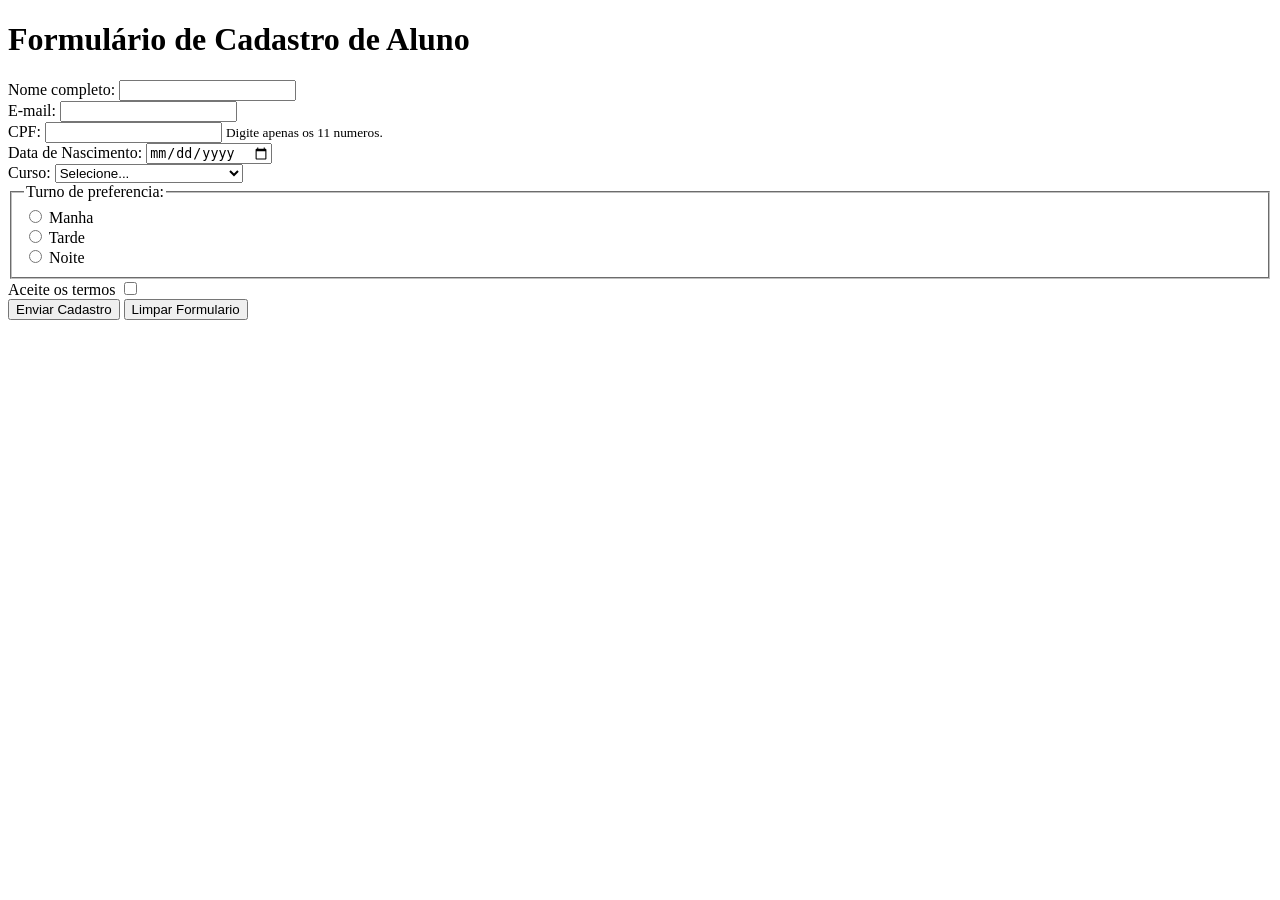
==== lab07_checkpoint/index.html @ 2911170c "primeira versao formulario cadastro aluno" ====
<!DOCTYPE html>
<html lang="pt-BR">
<head>
    <meta charset="UTF-8">
    <meta name="viewport" content="width=device-width, initial-scale=1.0">
    <title>Cadastro de Aluno - Ibmec</title>
</head>
<body>
    <!-- MAIN -->
    <main>
        <h1>Formulário de Cadastro de Aluno</h1>

        <form>          
            <!-- CAMPO: NOME-->
            <label for="nome">Nome completo:</label>
            <input type="text" id="nome" name="nome" required>

            <br>

            <!-- CAMPO: E-MAIL -->
            <label for="email">E-mail:</label>
            <input type="email" id="email" name="email" required>

            <br>

            <!-- CAMPO: CPF-->
            <label for="cpf">CPF:</label>
            <input
                type="text"
                id="cpf"
                name="cpf"
                inputmode="numeric"
                pattern="[0-9]{11}"
                aria-describedby="dica-cpf"
                required>
            <small id="dica-cpf">Digite apenas os 11 numeros.</small>

            <br>

            <!-- CAMPO: DATA DE NASCIMENTO -->
            <label for="data-nascimento">Data de Nascimento:</label>
            <input type="date" id="data-nascimento" name="data_nascimento" required>


            <br>

            <!-- CAMPO: CURSO -->
            <label for="curso">Curso:</label>
            <select>
                <option value="">Selecione...</option>
                <option value="ciencia-dados">Ciencia de Dados</option>
                <option value="eng-computacao">Engenharia de Computacao</option>
                <option value="eng-software">Engenharia de Software</option>
            </select>

            <!-- CAMPO: SELECIONAR TURNO -->
            <fieldset>
                <legend>Turno de preferencia:</legend>
                
                <label for="turno-manha">
                    <input 
                        type="radio" 
                        id="turno-manha" 
                        name="turno" 
                        value="manha" 
                        required>
                    Manha
                </label>
                    
                <br>

                <label for="turno-tarde">
                    <input 
                        type="radio" 
                        id="turno-tarde" 
                        name="turno" 
                        value="tarde" 
                        required>
                    Tarde
                </label>
                
                <br>

                <label for="turno-noite">
                    <input 
                        type="radio" 
                        id="turno-noite" 
                        name="turno" 
                        value="noite" 
                        required>
                    Noite
                </label>               
            </fieldset>

            <!-- CAMPO: ACEITE DOS TERMOS -->
            <label for="aceite-termos">Aceite os termos</label>
            <input type="checkbox" id="aceite-termos" name="aceite_termos" required>

            <br>

            <button type="submit">Enviar Cadastro</button>
            <button type="reset">Limpar Formulario</button>
        </form>
    </main>
</body>
</html>
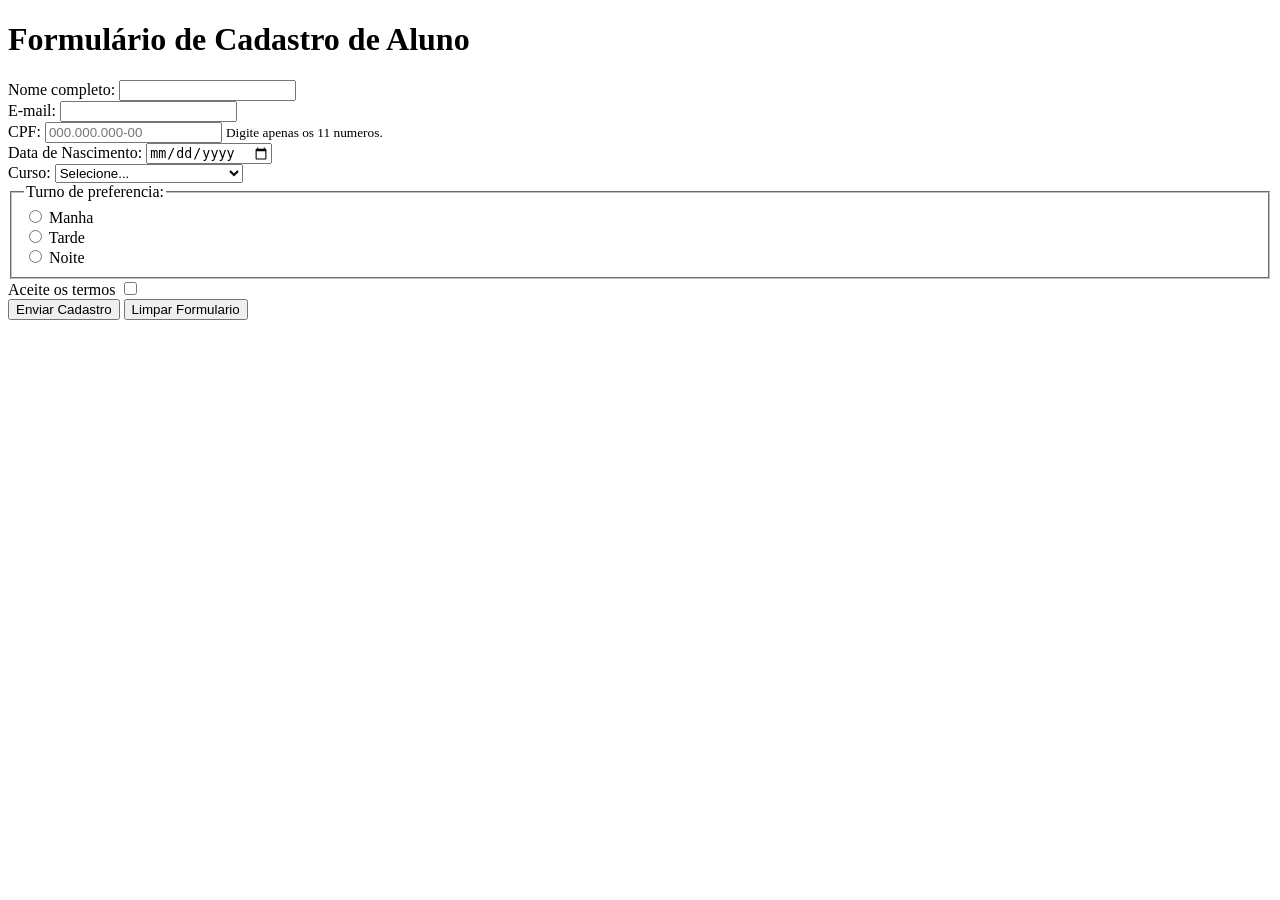
==== commit 6d4e487e: "segunda versao formulario cadastro aluno" ====
--- a/lab07_checkpoint/index.html
+++ b/lab07_checkpoint/index.html
@@ -6,11 +6,9 @@
     <title>Cadastro de Aluno - Ibmec</title>
 </head>
 <body>
-    <!-- MAIN -->
     <main>
         <h1>Formulário de Cadastro de Aluno</h1>
-
-        <form>          
+        <form action="/cadastro" method="post">          
             <!-- CAMPO: NOME-->
             <label for="nome">Nome completo:</label>
             <input type="text" id="nome" name="nome" required>
@@ -25,14 +23,7 @@
 
             <!-- CAMPO: CPF-->
             <label for="cpf">CPF:</label>
-            <input
-                type="text"
-                id="cpf"
-                name="cpf"
-                inputmode="numeric"
-                pattern="[0-9]{11}"
-                aria-describedby="dica-cpf"
-                required>
+            <input type="text" id="cpf" name="cpf" inputmode="numeric" pattern="[0-9]{11}" placeholder="000.000.000-00" aria-describedby="dica-cpf" required>
             <small id="dica-cpf">Digite apenas os 11 numeros.</small>
 
             <br>
@@ -40,7 +31,6 @@
             <!-- CAMPO: DATA DE NASCIMENTO -->
             <label for="data-nascimento">Data de Nascimento:</label>
             <input type="date" id="data-nascimento" name="data_nascimento" required>
-
 
             <br>
 
@@ -55,41 +45,13 @@
 
             <!-- CAMPO: SELECIONAR TURNO -->
             <fieldset>
-                <legend>Turno de preferencia:</legend>
-                
-                <label for="turno-manha">
-                    <input 
-                        type="radio" 
-                        id="turno-manha" 
-                        name="turno" 
-                        value="manha" 
-                        required>
-                    Manha
-                </label>
-                    
-                <br>
-
-                <label for="turno-tarde">
-                    <input 
-                        type="radio" 
-                        id="turno-tarde" 
-                        name="turno" 
-                        value="tarde" 
-                        required>
-                    Tarde
-                </label>
-                
-                <br>
-
-                <label for="turno-noite">
-                    <input 
-                        type="radio" 
-                        id="turno-noite" 
-                        name="turno" 
-                        value="noite" 
-                        required>
-                    Noite
-                </label>               
+                <legend>Turno de preferencia:</legend> 
+                <input type="radio" id="turno-manha" name="turno" value="manha" required>
+                <label for="turno-manha">Manha</label><br>
+                <input type="radio" id="turno-tarde" name="turno" value="tarde" required>
+                <label for="turno-tarde">Tarde</label><br>
+                <input type="radio" id="turno-noite" name="turno" value="noite" required>         
+                <label for="turno-noite">Noite</label><br>
             </fieldset>
 
             <!-- CAMPO: ACEITE DOS TERMOS -->
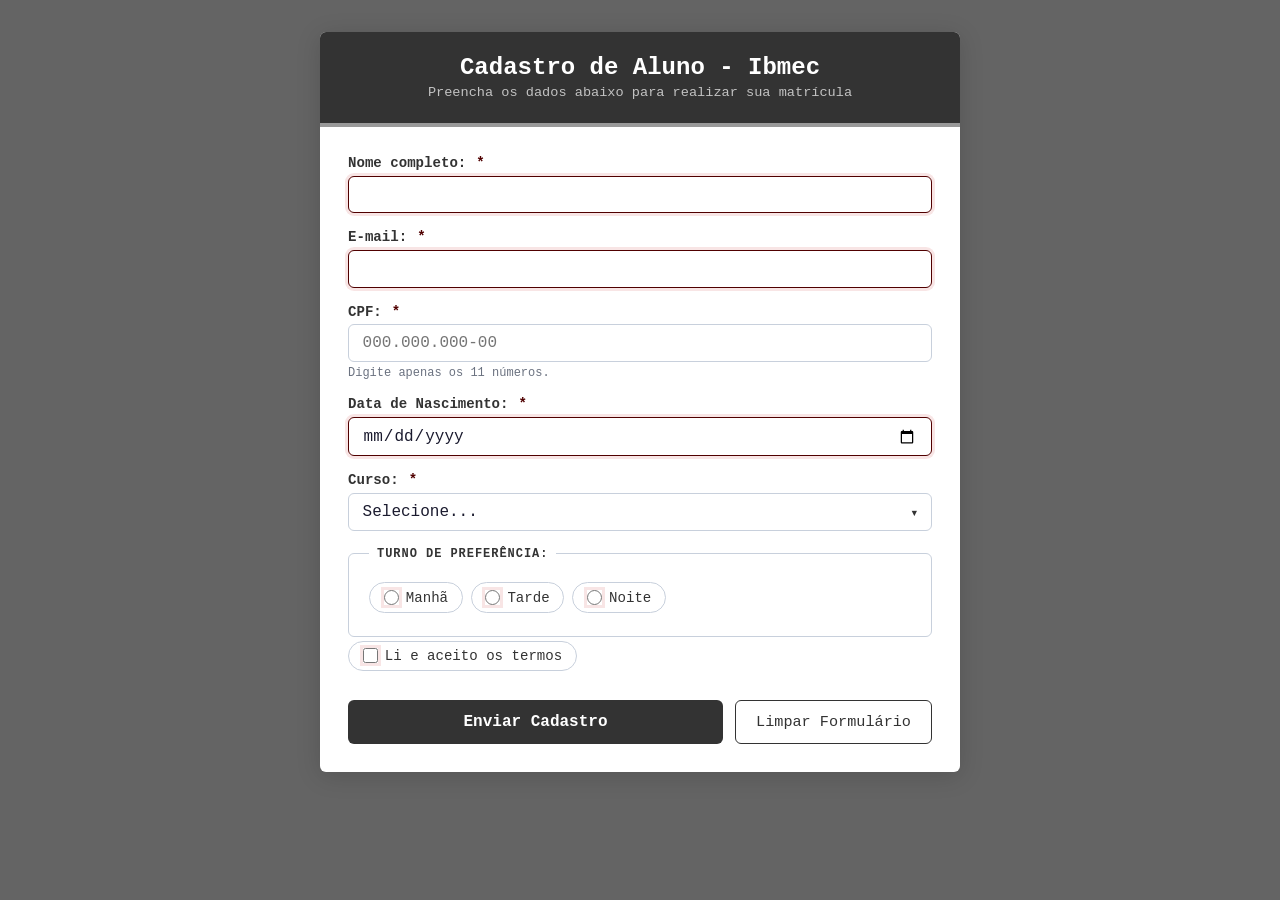
==== commit edc465e0: "algumas melhorias no index.html" ====
--- a/lab07_checkpoint/index.html
+++ b/lab07_checkpoint/index.html
@@ -3,66 +3,81 @@
 <head>
     <meta charset="UTF-8">
     <meta name="viewport" content="width=device-width, initial-scale=1.0">
-    <title>Cadastro de Aluno - Ibmec</title>
+    <title>Cadastro - Ibmec</title>
+    <link rel="stylesheet" href="style.css">
 </head>
 <body>
-    <main>
-        <h1>Formulário de Cadastro de Aluno</h1>
-        <form action="/cadastro" method="post">          
-            <!-- CAMPO: NOME-->
-            <label for="nome">Nome completo:</label>
-            <input type="text" id="nome" name="nome" required>
+    <main class="form-card">
+        <div class="form-card__header">
+            <h1>Cadastro de Aluno - Ibmec</h1>
+            <p>Preencha os dados abaixo para realizar sua matrícula</p>
+        </div>
 
-            <br>
+        <div class="form-body">
+            <form action="/cadastro" method="post">          
+                
+                <div class="campo">
+                    <label for="nome">Nome completo: <span class="req">*</span></label>
+                    <input type="text" id="nome" name="nome" required>
+                </div>
 
-            <!-- CAMPO: E-MAIL -->
-            <label for="email">E-mail:</label>
-            <input type="email" id="email" name="email" required>
+                <div class="campo">
+                    <label for="email">E-mail: <span class="req">*</span></label>
+                    <input type="email" id="email" name="email" required>
+                </div>
 
-            <br>
+                <div class="campo">
+                    <label for="cpf">CPF: <span class="req">*</span></label>
+                    <input type="text" id="cpf" name="cpf" inputmode="numeric" pattern="[0-9]{11}" placeholder="000.000.000-00" aria-describedby="dica-cpf" required>
+                    <span id="dica-cpf" class="hint">Digite apenas os 11 números.</span>
+                </div>
 
-            <!-- CAMPO: CPF-->
-            <label for="cpf">CPF:</label>
-            <input type="text" id="cpf" name="cpf" inputmode="numeric" pattern="[0-9]{11}" placeholder="000.000.000-00" aria-describedby="dica-cpf" required>
-            <small id="dica-cpf">Digite apenas os 11 numeros.</small>
+                <div class="campo">
+                    <label for="data-nascimento">Data de Nascimento: <span class="req">*</span></label>
+                    <input type="date" id="data-nascimento" name="data_nascimento" required>
+                </div>
 
-            <br>
+                <div class="campo">
+                    <label for="curso">Curso: <span class="req">*</span></label>
+                    <div class="select-wrap">
+                        <select id="curso" name="curso" required>
+                            <option value="">Selecione...</option>
+                            <option value="ciencia-dados">Ciência de Dados</option>
+                            <option value="eng-computacao">Engenharia de Computação</option>
+                            <option value="eng-software">Engenharia de Software</option>
+                        </select>
+                    </div>
+                </div>
 
-            <!-- CAMPO: DATA DE NASCIMENTO -->
-            <label for="data-nascimento">Data de Nascimento:</label>
-            <input type="date" id="data-nascimento" name="data_nascimento" required>
+                <fieldset>
+                    <legend>Turno de preferência:</legend> 
+                    <div class="radio-group">
+                        <label>
+                            <input type="radio" name="turno" value="manha" required> Manhã
+                        </label>
+                        <label>
+                            <input type="radio" name="turno" value="tarde" required> Tarde
+                        </label>
+                        <label>
+                            <input type="radio" name="turno" value="noite" required> Noite
+                        </label>
+                    </div>
+                </fieldset>
 
-            <br>
+                <div class="campo">
+                    <div class="check-group">
+                        <label>
+                            <input type="checkbox" id="aceite-termos" name="aceite_termos" required> Li e aceito os termos
+                        </label>
+                    </div>
+                </div>
 
-            <!-- CAMPO: CURSO -->
-            <label for="curso">Curso:</label>
-            <select>
-                <option value="">Selecione...</option>
-                <option value="ciencia-dados">Ciencia de Dados</option>
-                <option value="eng-computacao">Engenharia de Computacao</option>
-                <option value="eng-software">Engenharia de Software</option>
-            </select>
-
-            <!-- CAMPO: SELECIONAR TURNO -->
-            <fieldset>
-                <legend>Turno de preferencia:</legend> 
-                <input type="radio" id="turno-manha" name="turno" value="manha" required>
-                <label for="turno-manha">Manha</label><br>
-                <input type="radio" id="turno-tarde" name="turno" value="tarde" required>
-                <label for="turno-tarde">Tarde</label><br>
-                <input type="radio" id="turno-noite" name="turno" value="noite" required>         
-                <label for="turno-noite">Noite</label><br>
-            </fieldset>
-
-            <!-- CAMPO: ACEITE DOS TERMOS -->
-            <label for="aceite-termos">Aceite os termos</label>
-            <input type="checkbox" id="aceite-termos" name="aceite_termos" required>
-
-            <br>
-
-            <button type="submit">Enviar Cadastro</button>
-            <button type="reset">Limpar Formulario</button>
-        </form>
+                <div class="btn-row">
+                    <button type="submit" class="btn-primary">Enviar Cadastro</button>
+                    <button type="reset" class="btn-secondary">Limpar Formulário</button>
+                </div>
+            </form>
+        </div>
     </main>
 </body>
 </html>
--- a/lab07_checkpoint/style.css
+++ b/lab07_checkpoint/style.css
@@ -0,0 +1,476 @@
+*, *::before, *::after {
+    box-sizing: border-box;
+    margin: 0;
+    padding: 0;
+}
+
+:root {
+    --cor-principal: #333333; /* Cinza Escuro */
+    --cor-destaque:  #999999; /* Cinza Médio  */
+    --cor-texto:     #1a1a2e;
+    --cor-fundo:     #e0e0e0; /* Cinza Claro  */
+    --cor-superficie:#ffffff;
+    --cor-borda:     #c8d0dc;
+    --cor-erro:      #500000;
+    --cor-sucesso:   #003d03;
+    --cor-muted:     #6b7280;
+
+    --fonte: 'Courier New', Courier, monospace;
+
+    --raio: 6px;
+}
+
+body {
+    font-family: var(--fonte);
+    background-color: rgb(100, 100, 100);
+    color: var(--cor-texto);
+    min-height: 100dvh;
+    display: flex;
+    align-items: flex-start;
+    justify-content: center;
+    padding: 2rem 1rem;
+}
+
+.form-card {
+    background-color: var(--cor-superficie);
+    width: 100%;
+    max-width: 640px;
+    border-radius: var(--raio);
+    box-shadow: 0 4px 24px rgba(0, 0, 0, .15);
+    overflow: hidden;
+}
+
+.form-card__header {
+    background: var(--cor-principal);
+    padding: 1.4rem 1.75rem;
+    border-bottom: 4px solid var(--cor-destaque);
+    text-align: center;
+}
+
+.form-card__header h1 {
+    color: #ffffff;
+    font-size: 1.5rem;
+    font-weight: 700;
+}
+
+.form-card__header p {
+    color: rgba(255, 255, 255, .7);
+    font-size: .85rem;
+    margin-top: .25rem;
+}
+
+.form-body {
+    padding: 1.75rem;
+}
+
+/* PASSO 3 */
+fieldset {
+    border:         1px solid var(--cor-borda);
+    border-radius:  var(--raio);
+    padding:        1.1rem 1.25rem;
+    margin-bottom:  1.5rem;
+}
+
+fieldset:last-of-type {
+    margin-bottom: 0;
+}
+
+legend {
+    font-size:      .75rem;
+    font-weight:    700;
+    letter-spacing: .08em;
+    text-transform: uppercase;
+    color:          var(--cor-principal);
+    padding:        0 .5rem;
+}
+
+/* PASSO 4 */
+.campo {
+    margin-bottom: 1rem;
+}
+
+.campo:last-child {
+    margin-bottom: 0;
+}
+
+label {
+    display:      block;
+    font-size:    .88rem;
+    font-weight:  600;
+    color:        var(--cor-principal);
+    margin-bottom:.3rem;
+}
+
+label .req {
+    color: var(--cor-erro);
+    margin-left: .1rem;
+    font-weight: 700;
+}
+
+.hint {
+    display:   block;
+    font-size: .75rem;
+    color:     var(--cor-muted);
+    margin-top:.25rem;
+}
+
+/* PASSO 5 */
+    input[type="text"],
+    input[type="email"],
+    input[type="tel"],
+    input[type="url"],
+    input[type="search"] {
+        width:       100%;
+        padding:     .55rem .85rem;
+        border:      1.5px solid var(--cor-borda);
+        border-radius:var(--raio);
+        font-family: var(--fonte);
+        font-size:   1rem;
+        color:       var(--cor-texto);
+        background:  var(--cor-superficie);
+        transition:  border-color .2s ease,
+                    box-shadow .2s ease;
+}
+
+input[type="text"]:hover,
+input[type="email"]:hover /* ... */ {
+    border-color: #9bb0cc;
+}
+
+input[type="text"]:focus,
+input[type="email"]:focus /* ... */ {
+    outline:      none;
+    border-color: var(--cor-principal);
+    box-shadow:   0 0 0 3px rgba(0,0,0,.15);
+}
+
+input:invalid:not(:placeholder-shown) {
+    border-color: var(--cor-erro);
+    box-shadow:   0 0 0 3px rgba(198,40,40,.12);
+}
+
+input:valid:not(:placeholder-shown) {
+    border-color: var(--cor-sucesso);
+}
+
+/* PASSO 6 */
+textarea {
+    width:       100%;
+    padding:     .55rem .85rem;
+    border:      1.5px solid var(--cor-borda);
+    border-radius:var(--raio);
+    font-family: var(--fonte);
+    font-size:   1rem;
+    line-height: 1.55;
+    color:       var(--cor-texto);
+    background:  var(--cor-superficie);
+    min-height:  100px;
+    resize:      vertical;
+    transition:  border-color .2s, box-shadow .2s;
+}
+
+textarea:focus {
+    outline:      none;
+    border-color: var(--cor-principal);
+    box-shadow:   0 0 0 3px rgba(0,0,0,.15);
+}
+
+/* PASSO 7*/
+.select-wrap {
+    position: relative;
+}
+
+.select-wrap::after {
+    content:  '▾';
+    position: absolute;
+    right:    .85rem;
+    top:      50%;
+    transform:translateY(-50%);
+    color:    var(--cor-principal);
+    pointer-events: none;
+    font-size:.85rem;
+}
+
+select {
+    width:             100%;
+    padding:           .55rem 2.5rem .55rem .85rem;
+    border:            1.5px solid var(--cor-borda);
+    border-radius:     var(--raio);
+    font-family:       var(--fonte);
+    font-size:         1rem;
+    color:             var(--cor-texto);
+    background:        var(--cor-superficie);
+    appearance:        none;
+    -webkit-appearance:none;
+    cursor:            pointer;
+    transition:        border-color .2s, box-shadow .2s;
+}
+
+select:focus {
+    outline:      none;
+    border-color: var(--cor-principal);
+    box-shadow:   0 0 0 3px rgba(0,0,0,.15);
+}
+
+/* PASSO 8 */
+.radio-group,
+.check-group {
+    display:   flex;
+    flex-wrap: wrap;
+    gap:       .5rem;
+    margin-top:.25rem;
+}
+
+.radio-group label,
+.check-group label {
+    display:      flex;
+    align-items:  center;
+    gap:          .45rem;
+    padding:      .4rem .85rem;
+    border:       1.5px solid var(--cor-borda);
+    border-radius:20px;
+    font-size:    .88rem;
+    font-weight:  400;
+    cursor:       pointer;
+    user-select:  none;
+    transition:   border-color .15s, background .15s;
+}
+
+.radio-group label:hover,
+.check-group label:hover {
+    border-color: var(--cor-principal);
+    background:   #f5f5f5;
+}
+
+.radio-group label:has(input:checked),
+.check-group label:has(input:checked) {
+    border-color: var(--cor-principal);
+    background:   #f5f5f5;
+    font-weight:  600;
+}
+
+input[type="radio"],
+input[type="checkbox"] {
+    accent-color: var(--cor-principal);
+    width: 15px;
+    height: 15px;
+    cursor: pointer;
+}
+
+/* PASSO 9 */
+.range-wrap {
+    display:     flex;
+    align-items: center;
+    gap:         .75rem;
+    margin-top:  .25rem;
+}
+
+input[type="range"] {
+    flex:         1;
+    accent-color: var(--cor-principal);
+    height:       6px;
+    cursor:       pointer;
+}
+
+.range-output {
+    background:  var(--cor-principal);
+    color:       #fff;
+    font-size:   .78rem;
+    font-weight: 700;
+    padding:     .15rem .55rem;
+    border-radius:12px;
+    min-width:   38px;
+    text-align:  center;
+}
+
+/* PASSO 10 */
+input[type="color"] {
+    width:         100%;
+    height:        44px;
+    padding:       2px 4px;
+    border:        1.5px solid var(--cor-borda);
+    border-radius: var(--raio);
+    background:    var(--cor-superficie);
+    cursor:        pointer;
+    transition:    border-color .2s;
+}
+
+input[type="color"]:focus {
+    outline:      none;
+    border-color: var(--cor-principal);
+    box-shadow:   0 0 0 3px rgba(0,0,0,.15);
+}
+
+.file-input {
+    position: absolute;
+    opacity:  0;
+    width:    0;
+    height:   0;
+}
+
+.file-label {
+    display:       flex;
+    align-items:   center;
+    gap:           .6rem;
+    border:        1.5px dashed var(--cor-borda);
+    border-radius: var(--raio);
+    padding:       .65rem .85rem;
+    font-size:     .88rem;
+    color:         var(--cor-muted);
+    cursor:        pointer;
+    transition:    border-color .2s, background .2s;
+}
+.file-label:hover {
+    border-color: var(--cor-principal);
+    background:   #f5f5f5;
+    color:        var(--cor-principal);
+}
+
+.file-input:focus-visible + .file-label {
+    outline:      3px solid var(--cor-principal);
+    outline-offset:2px;
+}
+
+/* PASSO 11 */
+input[type="date"],
+input[type="datetime-local"],
+input[type="month"],
+input[type="time"] {
+    width:         100%;
+    padding:       .55rem .85rem;
+    border:        1.5px solid var(--cor-borda);
+    border-radius: var(--raio);
+    font-family:   var(--fonte);
+    font-size:     1rem;
+    color:         var(--cor-texto);
+    background:    var(--cor-superficie);
+    transition:    border-color .2s, box-shadow .2s;
+}
+
+input[type="date"]:focus,
+input[type="datetime-local"]:focus {
+    outline:      none;
+    border-color: var(--cor-principal);
+    box-shadow:   0 0 0 3px rgba(0,0,0,.15);
+}
+
+input[type="number"] {
+    width:         100%;
+    padding:       .55rem .85rem;
+    border:        1.5px solid var(--cor-borda);
+    border-radius: var(--raio);
+    font-family:   var(--fonte);
+    font-size:     1rem;
+    transition:    border-color .2s, box-shadow .2s;
+}
+
+input[type="number"]::-webkit-inner-spin-button,
+input[type="number"]::-webkit-outer-spin-button {
+    -webkit-appearance: none;
+}
+
+/* PASSO 12 */
+.password-wrap {
+    position: relative;
+}
+input[type="password"],
+input[type="text"].is-password {
+    width:         100%;
+    padding:       .55rem 2.75rem .55rem .85rem;
+    border:        1.5px solid var(--cor-borda);
+    border-radius: var(--raio);
+    font-family:   var(--fonte);
+    font-size:     1rem;
+    transition:    border-color .2s, box-shadow .2s;
+}
+.password-toggle {
+    position:  absolute;
+    right:     .75rem;
+    top:       50%;
+    transform: translateY(-50%);
+    background: none;
+    border:     none;
+    cursor:     pointer;
+    color:      var(--cor-muted);
+    font-size:  .9rem;
+    padding:    .2rem;
+    line-height:1;
+    transition: color .15s;
+}
+
+.password-toggle:hover { color: var(--cor-principal); }
+
+.strength-bar {
+    height:        4px;
+    border-radius: 2px;
+    background:    #e0e0e0;
+    margin-top:    .35rem;
+    overflow:      hidden;
+}
+
+.strength-fill {
+    height:     100%;
+    width:      0%;
+    border-radius: 2px;
+    background: var(--cor-sucesso);
+    transition: width .3s ease, background .3s ease;
+}
+
+/* PASSO 13 */
+.btn-row {
+    display:    flex;
+    gap:        .75rem;
+    flex-wrap:  wrap;
+    margin-top: 1.5rem;
+}
+
+.btn-primary {
+    flex:         1;
+    padding:      .75rem 1.5rem;
+    background:   var(--cor-principal);
+    color:        #ffffff;
+    border:       none;
+    border-radius:var(--raio);
+    font-family:  var(--fonte);
+    font-size:    1rem;
+    font-weight:  700;
+    cursor:       pointer;
+    transition:   background .2s, transform .12s;
+    min-height:   44px;
+}
+
+.btn-primary:hover  { background: #555555; }
+.btn-primary:active { transform:  scale(.97); }
+.btn-primary:focus-visible {
+    outline:       3px solid var(--cor-destaque);
+    outline-offset:3px;
+}
+
+.btn-primary:disabled {
+    background: #bbbbbb;
+    cursor:     not-allowed;
+    opacity:    .65;
+}
+
+.btn-secondary {
+    padding:      .75rem 1.25rem;
+    background:   transparent;
+    color:        var(--cor-principal);
+    border:       1.5px solid var(--cor-principal);
+    border-radius:var(--raio);
+    font-family:  var(--fonte);
+    font-size:    .95rem;
+    cursor:       pointer;
+    min-height:   44px;
+    transition:   background .2s, color .2s;
+}
+
+.btn-secondary:hover {
+    background: var(--cor-principal);
+    color:      #fff;
+}
+
+.btn-secondary:focus-visible {
+    outline:       3px solid var(--cor-principal);
+    outline-offset:3px;
+}
